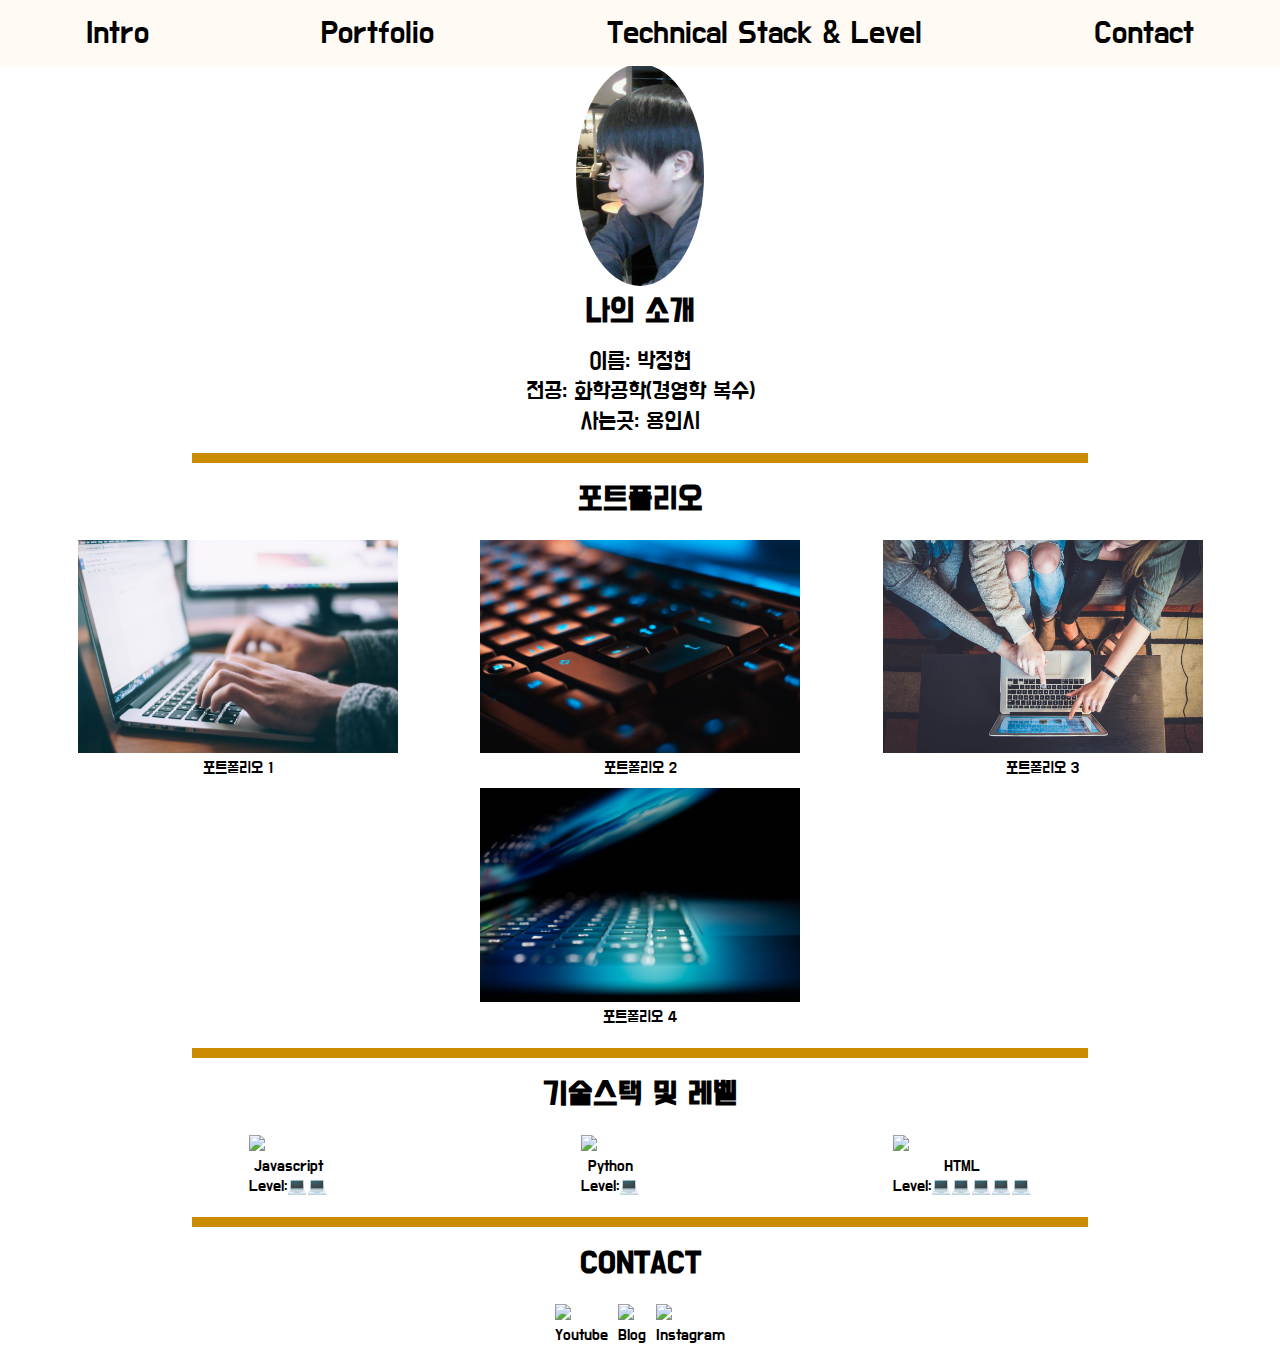
==== index.html @ e34e3246 "Initial commit" ====
<!DOCTYPE html>
<html lang="ko">
<head>
    <meta charset="UTF-8">
    <meta name="viewport" content="width=device-width, initial-scale=1.0">
    <link rel="preconnect" href="https://fonts.gstatic.com">
    <title>myself_introduction</title>
    <link href="https://fonts.googleapis.com/css2?family=Do+Hyeon&family=Nanum+Gothic&display=swap" rel="stylesheet">
    <link rel="stylesheet" href="style.css">
</head>
<body>
    <nav>
        <div class="nav-content" >Intro</div>
        <div class="nav-content" >Portfolio</div>
        <div class="nav-content" >Technical Stack & Level</div>
        <div class="nav-content" >Contact</div>
        
    </nav>
    <div id="main-container">
        <div class="content"><img id="myself" src="1.jpeg"><h1>나의 소개</h1><span>이름: 박정현 <br> 전공: 화학공학(경영학 복수) <br> 사는곳: 용인시 </span></div>
        <hr>
        <h1 style="text-align: center;">포트폴리오</h1>
        <div class="flex-contents">
            <figure><img class="portfolioImg" src="2.jpg"><figcaption>포트폴리오 1</ficaption></figure>
            <figure><img class="portfolioImg" src="3.jpg"><figcaption>포트폴리오 2</ficaption></figure>
            <figure><img class="portfolioImg" src="4.jpg"><figcaption>포트폴리오 3</ficaption></figure>
            <figure><img class="portfolioImg" src="5.jpg"><figcaption>포트폴리오 4</ficaption></figure>
            
        </div>
        <hr>
        <h1 style="text-align: center;">기술스택 및 레벨</h1>
        <div class="flex-contents">
            <figure><img src="https://noticon-static.tammolo.com/dgggcrkxq/image/upload/v1567008394/noticon/ohybolu4ensol1gzqas1.png"><figcaption>Javascript</figcaption><figcaption>Level:💻💻</figcaption></figure>
            <figure><img src="https://noticon-static.tammolo.com/dgggcrkxq/image/upload/v1566791609/noticon/nen1y11gazeqhejw7nm1.png"><figcaption>Python</figcaption><figcaption>Level:💻</figcaption></figure>
            <figure><img src="https://noticon-static.tammolo.com/dgggcrkxq/image/upload/v1566995514/noticon/jufppyr8htislboas4ve.png"><figcaption>HTML</figcaption><figcaption>Level:💻💻💻💻💻</figcaption></figure>
        </div>

        <hr>
        <div class="content"><h1>CONTACT</h1></div>
    </div>
    <footer>
        <div id="sns-content">
            <figure><a href=""><img class="sns" src="https://noticon-static.tammolo.com/dgggcrkxq/image/upload/v1568943514/noticon/dmtananggsvqylez5adj.png"></a><figcaption>Youtube</figcaption></figure>
            <figure><a href=""><img class="sns" src="https://noticon-static.tammolo.com/dgggcrkxq/image/upload/v1581345292/noticon/hbwtrewlv2xxxyqe3qpm.png"></a><figcaption>Blog</figcaption></figure>
            <figure><a href=""><img class="sns" src="https://noticon-static.tammolo.com/dgggcrkxq/image/upload/v1567008788/noticon/bqjhb6xvljt9viccy6lh.png"></a><figcaption>Instagram</figcaption></figure>
        </div>
    </footer>
    <!-- <script type="text/javascript" src="script.js"></script> -->
</body>
</html>
---- style.css ----
*,
html,
body {
  font-family: 'Do Hyeon', 'Nanum Gothic', sans-serif;
  margin: 0;
  box-sizing: border-box;
}

nav {
  background-color: #fffbf4;
  position: fixed;
  display: flex;
  width: 100%;
  flex: 1;
  flex-direction: row;
  justify-content: space-around;
  padding: 0.3rem 0;
  font-size: 2rem;
}

.nav-content {
  border-radius: 10px;
  padding: 0.5rem 1rem;
}

.nav-content:active {
  background-color: #91fff7;
}

.nav-content:hover {
  cursor: pointer;
}

#main-container {
  padding-top: 5%;
  display: block;
  width: 100%;
}

#myself {
  border-radius: 50%;
  height: 20%;
  width: 10%;
}

h1 {
  margin-bottom: 1rem;
}

.content {
  margin: auto;
  width: 100%;
  height: auto;
  text-align: center;
  margin-bottom: 1rem;
}

hr {
  width: 70%;
  border: 0;
  height: 10px;
  background-color: #ca8c00;
  margin: auto;
  margin-bottom: 1rem;
}

span {
  font-size: 1.5rem;
  font-weight: 20;
}

.flex-contents {
  display: flex;
  flex-direction: row;
  justify-content: space-evenly;
  flex-wrap: wrap;
  margin-bottom: 1rem;
}
.portfolioImg {
  width: 20rem;
  height: auto;
}

#sns-content {
  display: flex;
  flex-direction: row;
  justify-content: center;
}

.sns {
  width: 5rem;
}

figure {
  position: relative;
  margin: 5px;
}

figcaption {
  text-align: center;
}
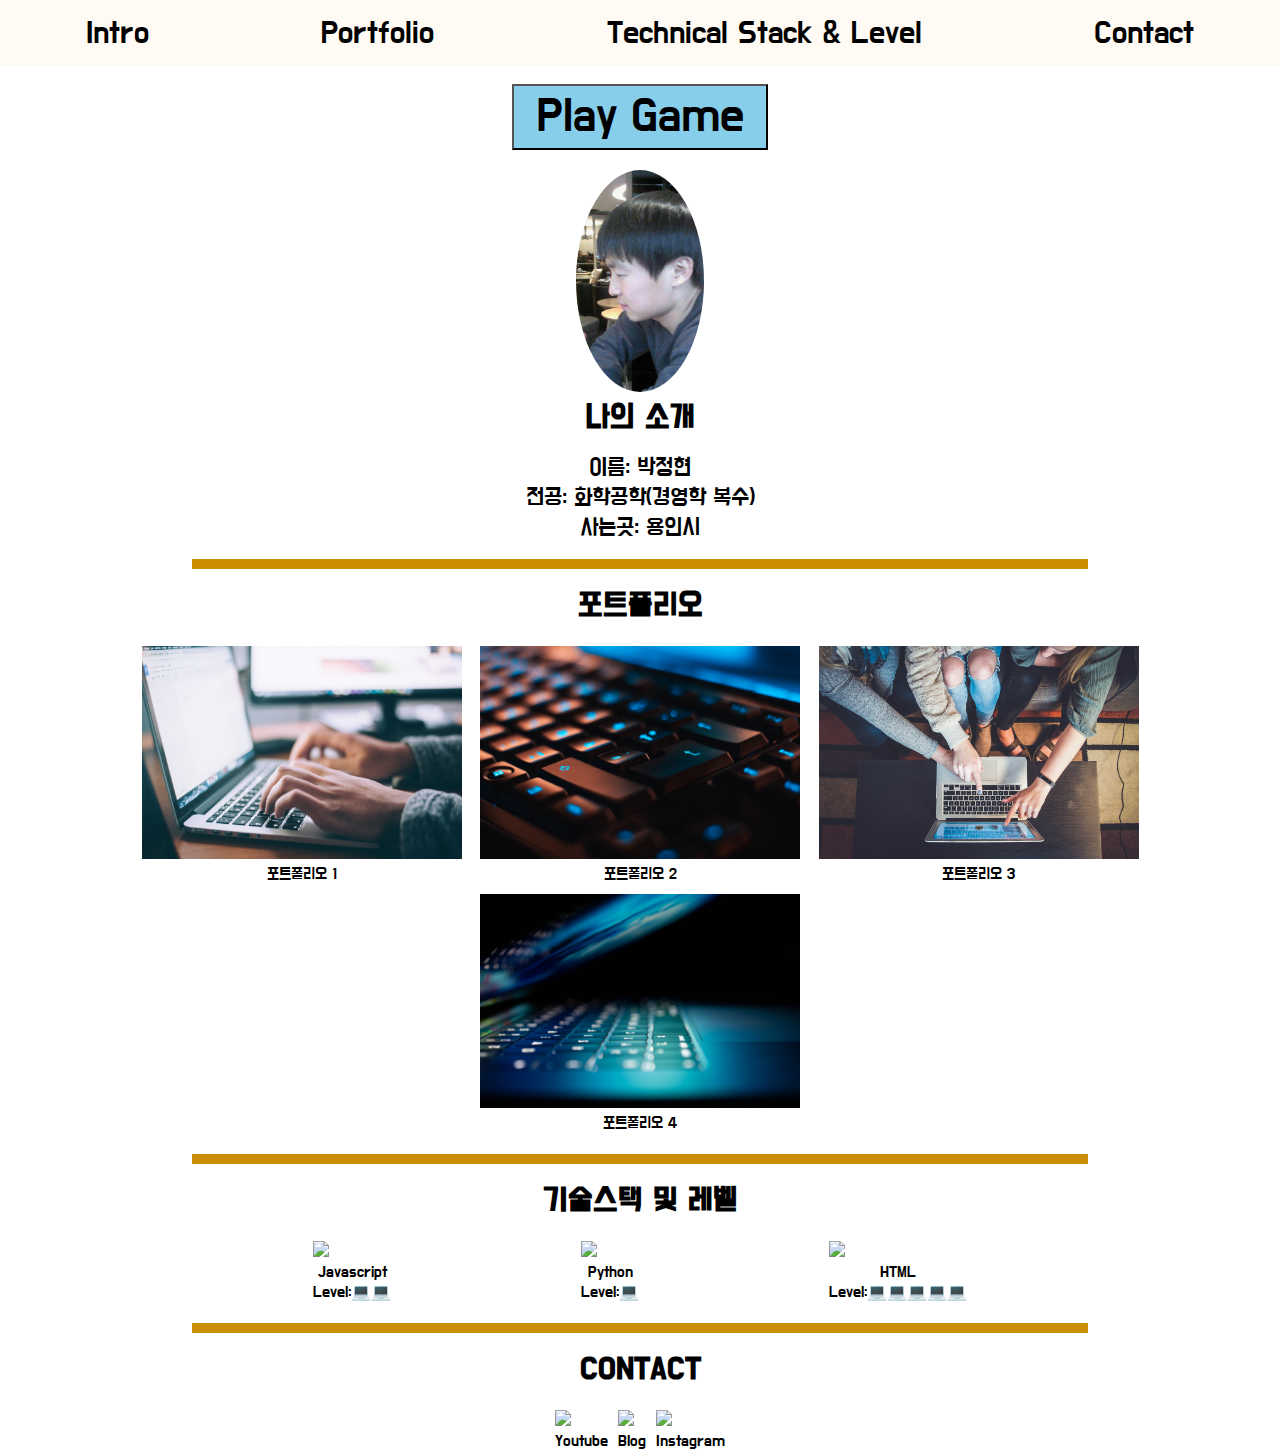
==== commit bdf52c03: "숫자야구 추가" ====
--- a/index.html
+++ b/index.html
@@ -14,9 +14,10 @@
         <div class="nav-content" >Portfolio</div>
         <div class="nav-content" >Technical Stack & Level</div>
         <div class="nav-content" >Contact</div>
-        
     </nav>
+    
     <div id="main-container">
+        <button onclick="goPage('numberbaseball.html')">Play Game</button>
         <div class="content"><img id="myself" src="1.jpeg"><h1>나의 소개</h1><span>이름: 박정현 <br> 전공: 화학공학(경영학 복수) <br> 사는곳: 용인시 </span></div>
         <hr>
         <h1 style="text-align: center;">포트폴리오</h1>
@@ -45,6 +46,7 @@
             <figure><a href=""><img class="sns" src="https://noticon-static.tammolo.com/dgggcrkxq/image/upload/v1567008788/noticon/bqjhb6xvljt9viccy6lh.png"></a><figcaption>Instagram</figcaption></figure>
         </div>
     </footer>
-    <!-- <script type="text/javascript" src="script.js"></script> -->
+    
+    <script type="text/javascript" src="script.js"></script>
 </body>
 </html>
--- a/style.css
+++ b/style.css
@@ -16,6 +16,7 @@
   justify-content: space-around;
   padding: 0.3rem 0;
   font-size: 2rem;
+  z-index: 1;
 }
 
 .nav-content {
@@ -71,6 +72,8 @@
 
 .flex-contents {
   display: flex;
+  width: 80%;
+  margin: auto;
   flex-direction: row;
   justify-content: space-evenly;
   flex-wrap: wrap;
@@ -99,3 +102,12 @@
 figcaption {
   text-align: center;
 }
+
+button {
+  width: 20%;
+  font-size: 3rem;
+  background: skyblue;
+  color: black;
+  height: auto;
+  margin: 20px 40%;
+}
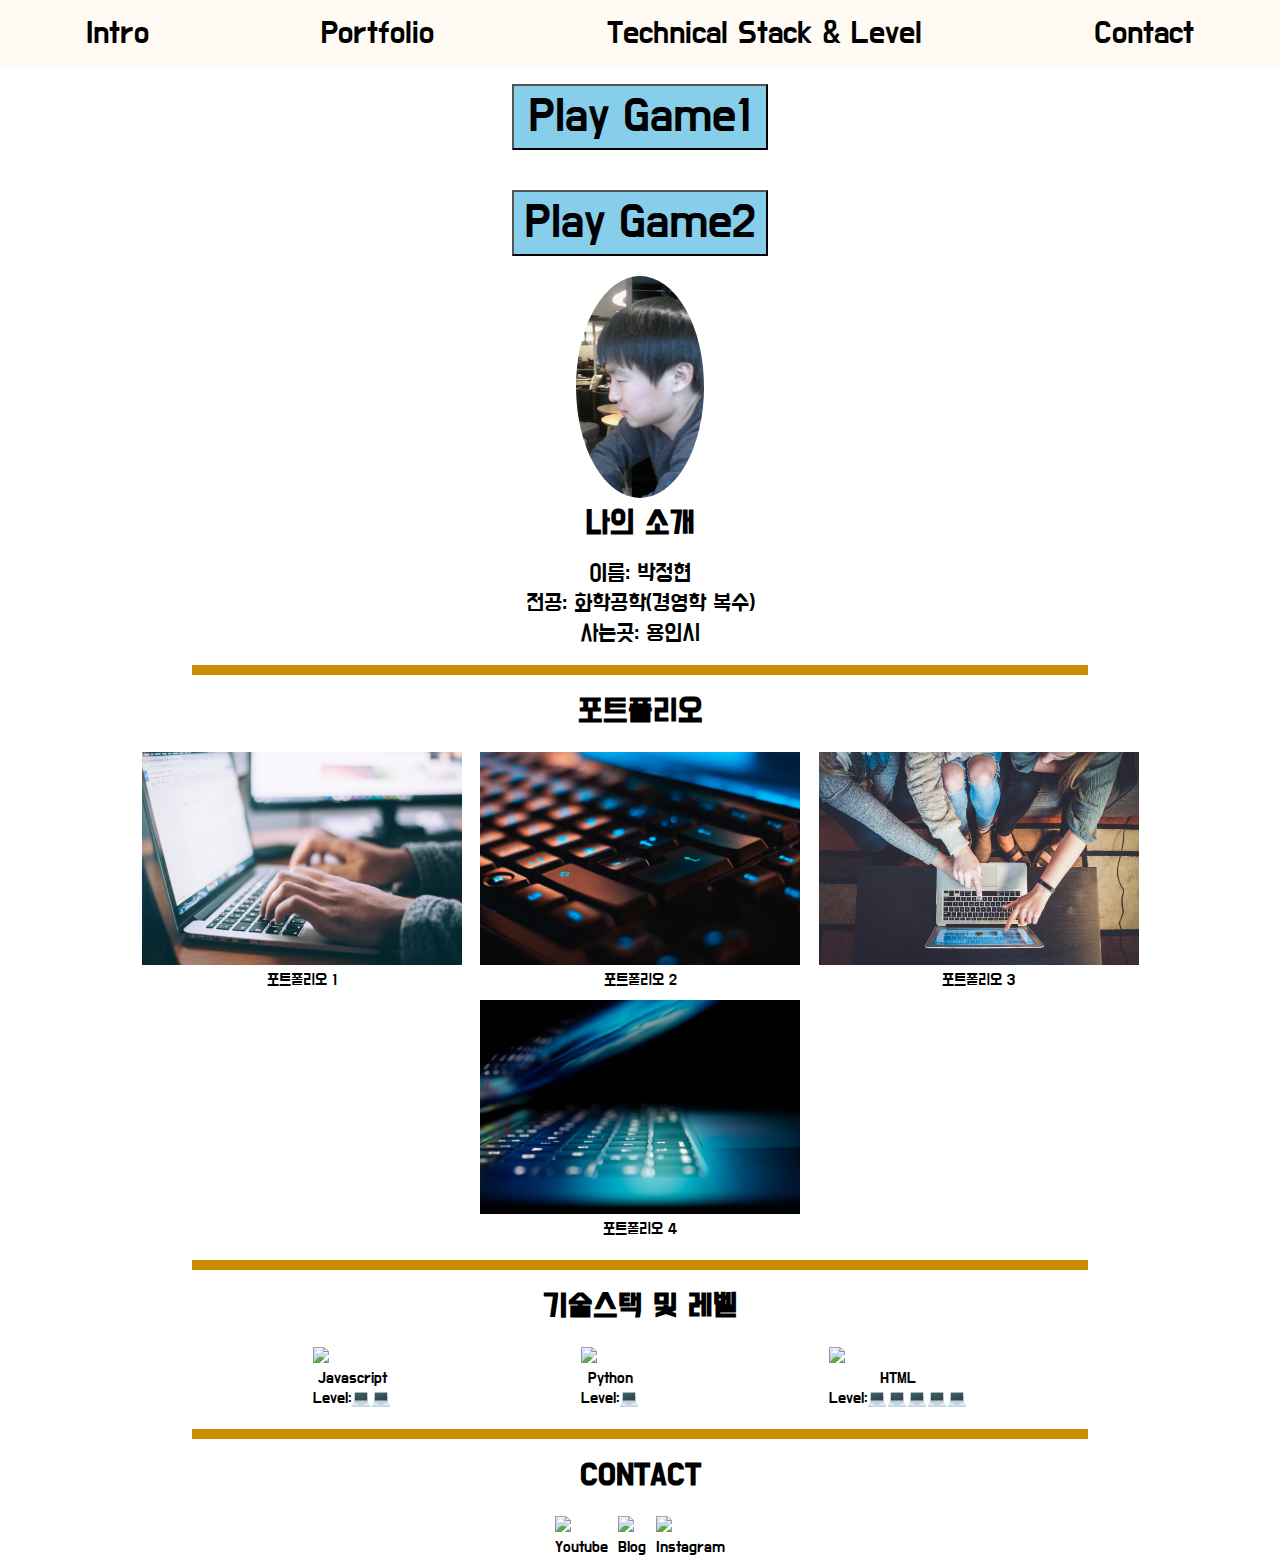
==== commit 2ffc0ebb: "두더지 잡기 게임추가" ====
--- a/index.html
+++ b/index.html
@@ -17,7 +17,8 @@
     </nav>
     
     <div id="main-container">
-        <button onclick="goPage('numberbaseball.html')">Play Game</button>
+        <button onclick="goPage('numberbaseball.html')">Play Game1</button>
+        <button onclick="goPage('molegame/index-START copy.html')">Play Game2</button>
         <div class="content"><img id="myself" src="1.jpeg"><h1>나의 소개</h1><span>이름: 박정현 <br> 전공: 화학공학(경영학 복수) <br> 사는곳: 용인시 </span></div>
         <hr>
         <h1 style="text-align: center;">포트폴리오</h1>
